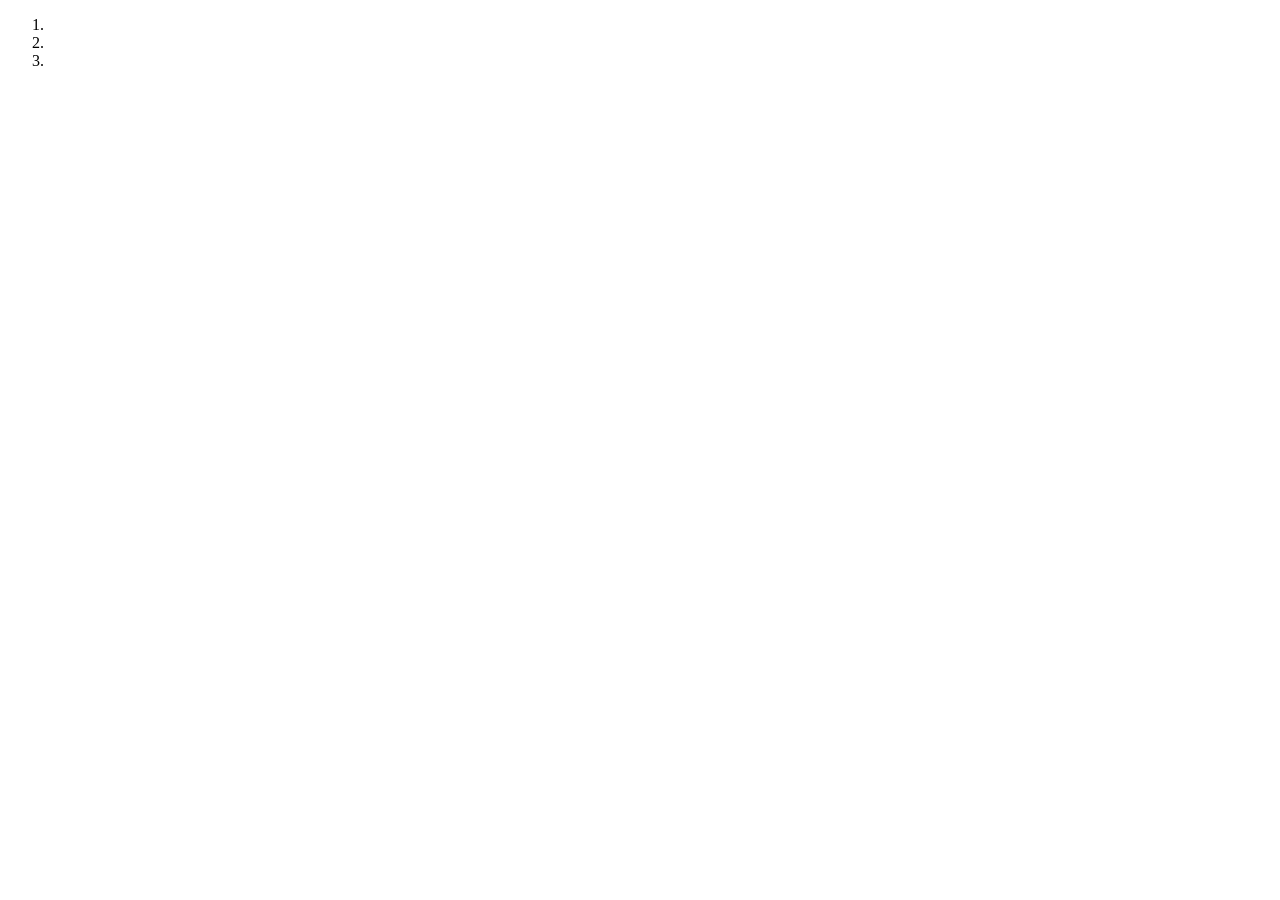
==== parcial/index.html @ 88c0b43b "se agrega header con lista de navegación" ====
<!DOCTYPE html>
<html lang="en">
<head>
    <meta charset="UTF-8">
    <meta name="viewport" content="width=device-width, initial-scale=1.0">
    <title>PARCIAL</title>
</head>
<body>
   <header>
    <nav>
       <ol>
        <li></li>
        <li></li>
        <li></li>
       </ol>
    </nav>
   
   </header> 
</body>
</html>
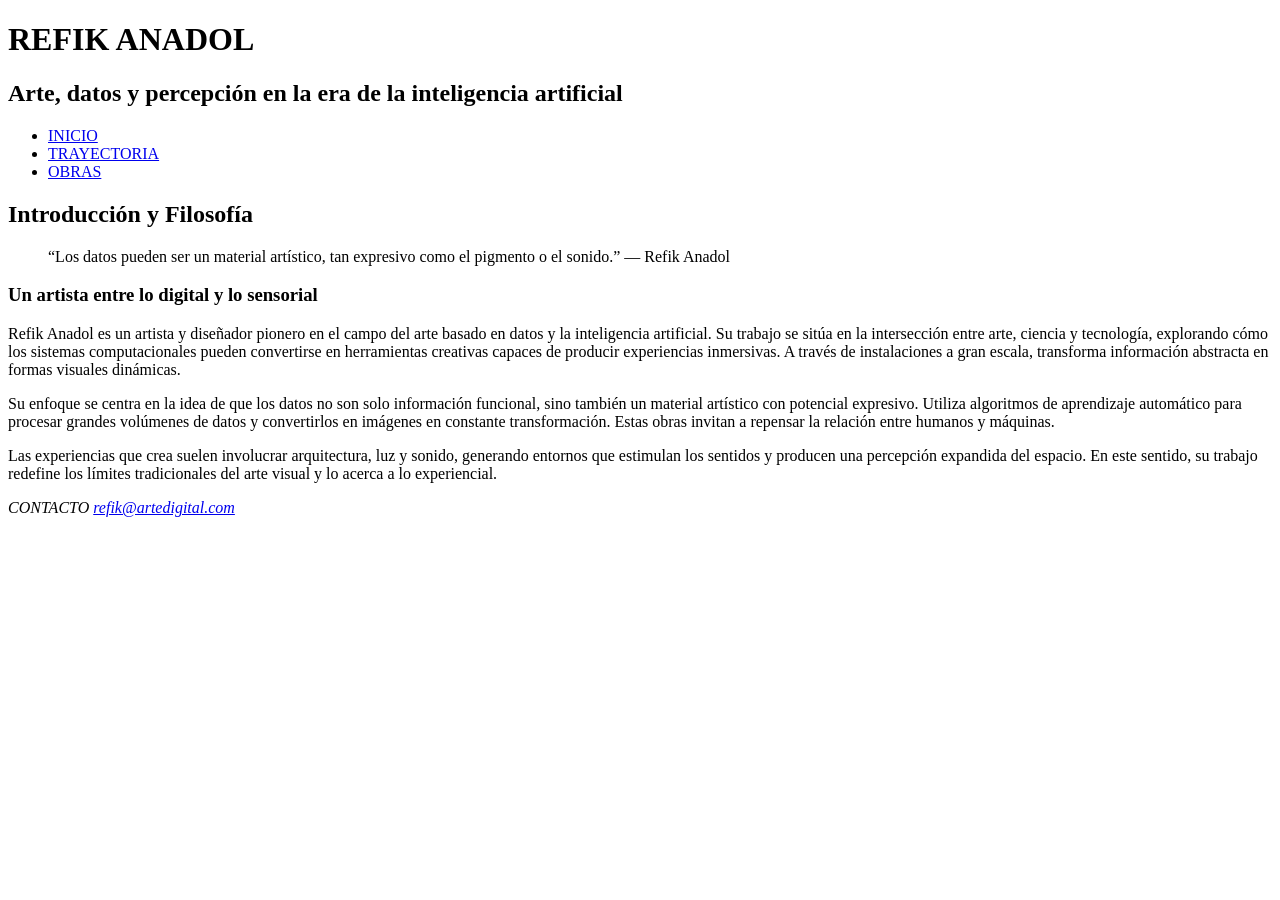
==== commit bcbe1d4b: "se agregaron las paginas de navegación faltantes, con estructura base" ====
--- a/parcial/index.html
+++ b/parcial/index.html
@@ -7,14 +7,37 @@
 </head>
 <body>
    <header>
-    <nav>
-       <ol>
-        <li></li>
-        <li></li>
-        <li></li>
-       </ol>
-    </nav>
-   
-   </header> 
+      <h1>REFIK ANADOL</h1>
+      <h2>Arte, datos y percepción en la era de la inteligencia artificial</h2>
+      <nav>
+        <ul>
+          <li><a href="index.html">INICIO</a></li>
+          <li><a href="trayectoria.html">TRAYECTORIA</a></li>
+          <li><a href="obras.html">OBRAS</a></li>
+        </ul>
+      </nav>
+    </header>
+
+    <main>
+      <section>
+          <h2>Introducción y Filosofía</h2>
+          
+      <blockquote>
+      “Los datos pueden ser un material artístico, tan expresivo como el pigmento o el sonido.” — Refik Anadol
+      </blockquote>
+  
+      <article>
+         <h3>Un artista entre lo digital y lo sensorial</h3>
+            <p>Refik Anadol es un artista y diseñador pionero en el campo del arte basado en datos y la inteligencia artificial. Su trabajo se sitúa en la intersección entre arte, ciencia y tecnología, explorando cómo los sistemas computacionales pueden convertirse en herramientas creativas capaces de producir experiencias inmersivas. A través de instalaciones a gran escala, transforma información abstracta en formas visuales dinámicas.</p> 
+            <p>Su enfoque se centra en la idea de que los datos no son solo información funcional, sino también un material artístico con potencial expresivo. Utiliza algoritmos de aprendizaje automático para procesar grandes volúmenes de datos y convertirlos en imágenes en constante transformación. Estas obras invitan a repensar la relación entre humanos y máquinas.</p> 
+            <p>Las experiencias que crea suelen involucrar arquitectura, luz y sonido, generando entornos que estimulan los sentidos y producen una percepción expandida del espacio. En este sentido, su trabajo redefine los límites tradicionales del arte visual y lo acerca a lo experiencial.</p>
+      </article>
+      </section>
+  </main>
+  
+  <footer>
+      <address>CONTACTO <a href="mailto:refik@artedigital.com">refik@artedigital.com</a></address> 
+  </footer>
+
 </body>
 </html>
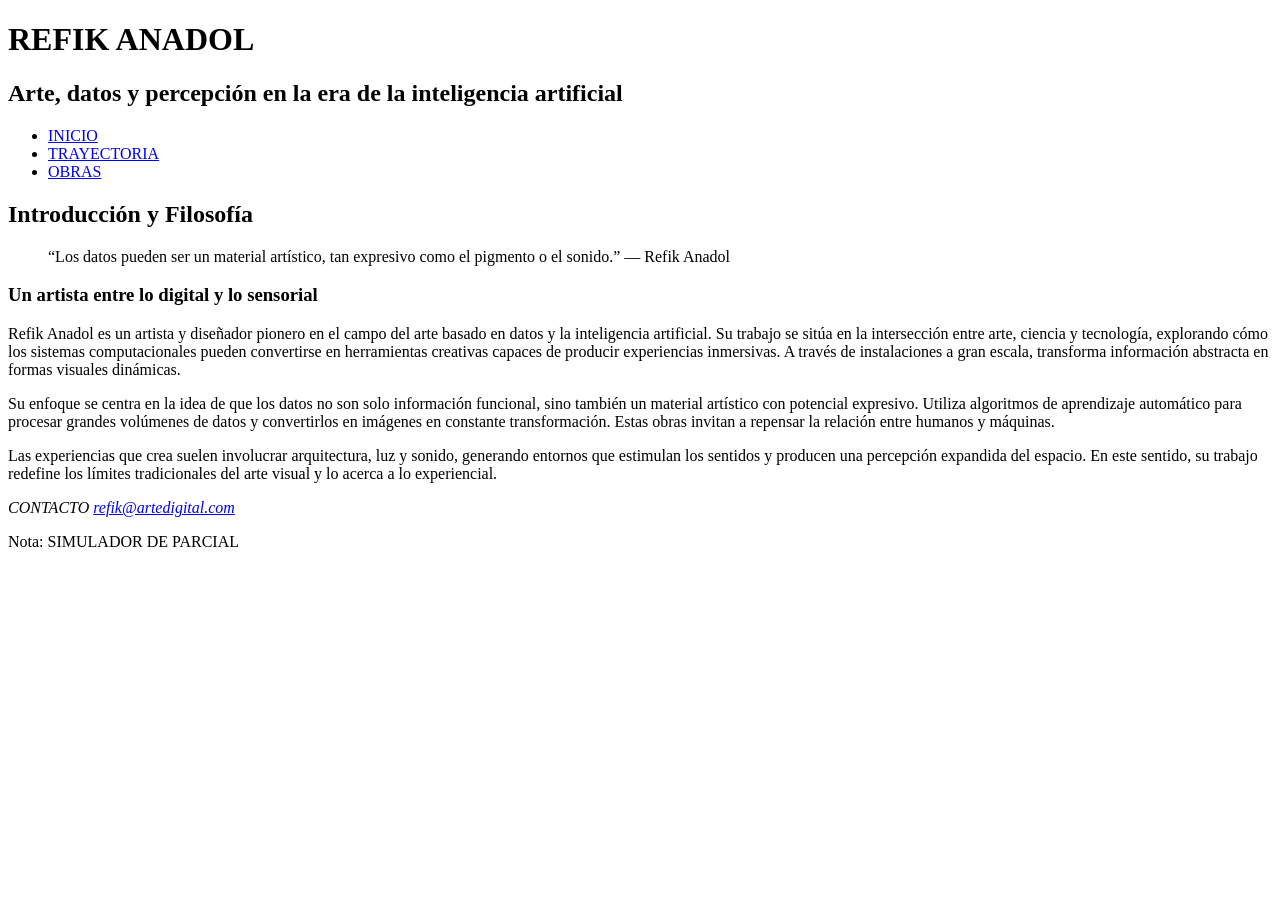
==== commit d2817923: "armado de pagina trayectoria y rectificacion en inicio" ====
--- a/parcial/index.html
+++ b/parcial/index.html
@@ -33,10 +33,11 @@
             <p>Las experiencias que crea suelen involucrar arquitectura, luz y sonido, generando entornos que estimulan los sentidos y producen una percepción expandida del espacio. En este sentido, su trabajo redefine los límites tradicionales del arte visual y lo acerca a lo experiencial.</p>
       </article>
       </section>
-  </main>
+  </main> 
   
   <footer>
       <address>CONTACTO <a href="mailto:refik@artedigital.com">refik@artedigital.com</a></address> 
+      <p>Nota: SIMULADOR DE PARCIAL</p>
   </footer>
 
 </body>
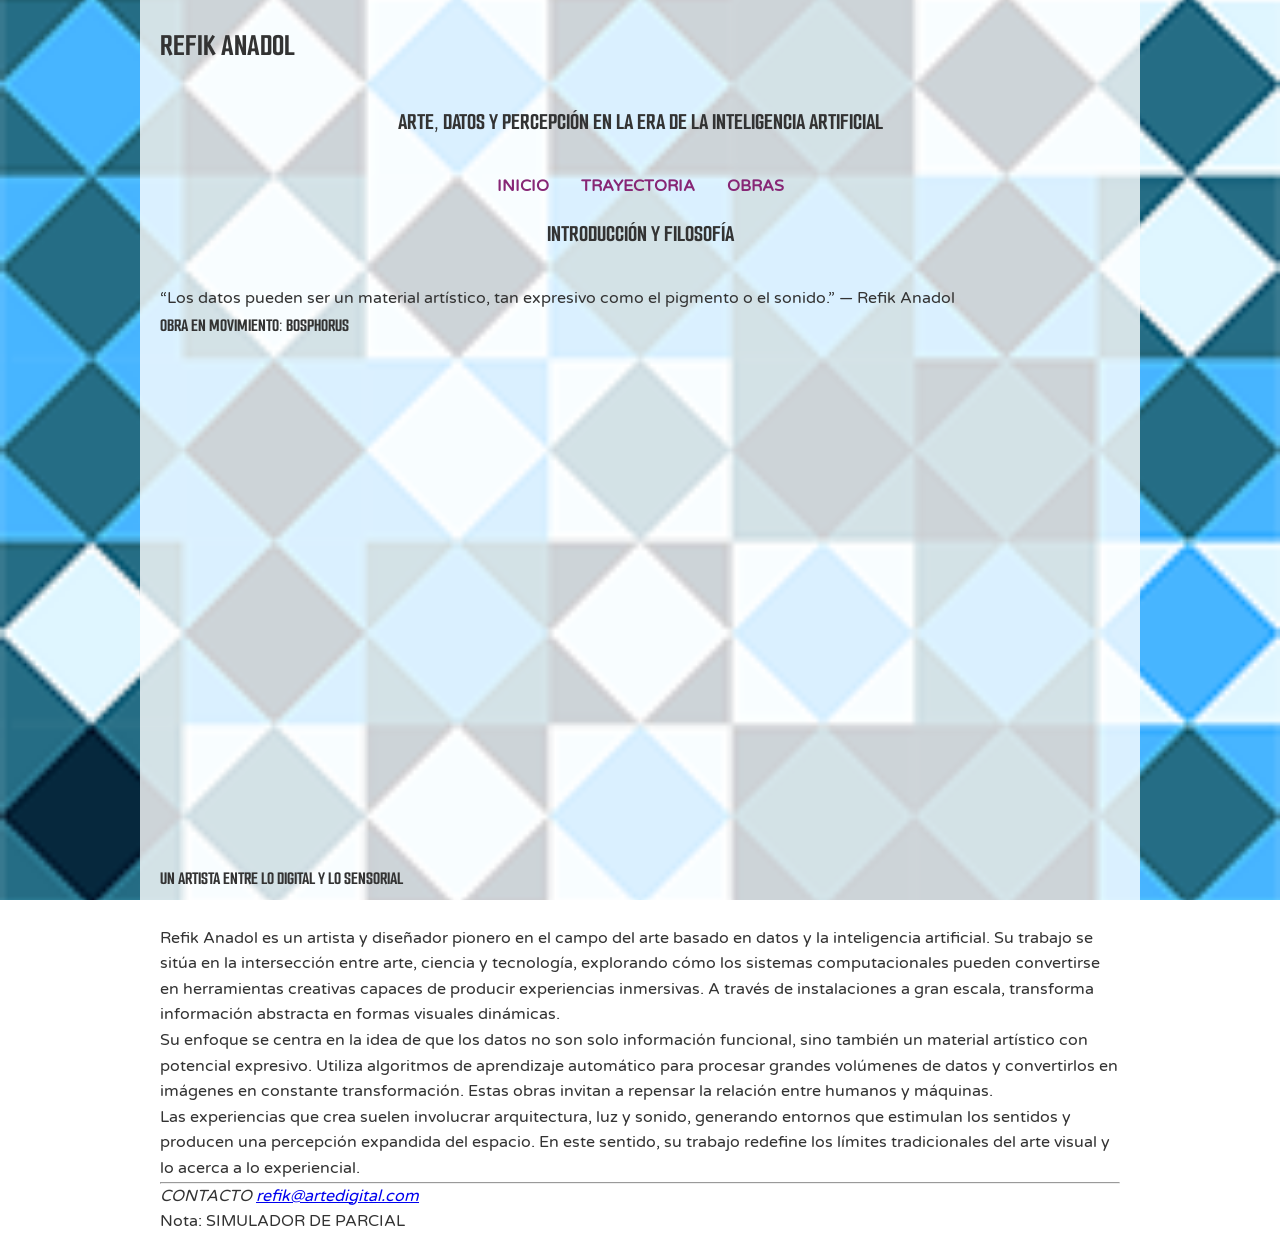
==== commit d571ecc1: "armado de css y rectificación de las otras páginas" ====
--- a/parcial/index.html
+++ b/parcial/index.html
@@ -3,9 +3,16 @@
 <head>
     <meta charset="UTF-8">
     <meta name="viewport" content="width=device-width, initial-scale=1.0">
-    <title>PARCIAL</title>
+    <title>REFIK ANADOL</title>
+
+    <link rel="preconnect" href="https://fonts.googleapis.com">
+    <link rel="preconnect" href="https://fonts.gstatic.com" crossorigin>
+    <link href="https://fonts.googleapis.com/css2?family=Smooch+Sans:wght@100..900&family=Varela+Round&display=swap" rel="stylesheet">
+
+    <link href="css/estilos.css" rel="stylesheet" >
 </head>
 <body>
+   <div class="contenedor">
    <header>
       <h1>REFIK ANADOL</h1>
       <h2>Arte, datos y percepción en la era de la inteligencia artificial</h2>
@@ -25,7 +32,17 @@
       <blockquote>
       “Los datos pueden ser un material artístico, tan expresivo como el pigmento o el sonido.” — Refik Anadol
       </blockquote>
-  
+      <section class="video">
+         <h3>Obra en movimiento: Bosphorus</h3>
+         <div class="video-contenedor">
+             <iframe 
+                 src="https://www.youtube.com/embed/S270H3Aitgg" 
+                 title="Refik Anadol - Bosphorus">
+         </iframe>
+      </iframe>
+         </div>
+     </section>
+
       <article>
          <h3>Un artista entre lo digital y lo sensorial</h3>
             <p>Refik Anadol es un artista y diseñador pionero en el campo del arte basado en datos y la inteligencia artificial. Su trabajo se sitúa en la intersección entre arte, ciencia y tecnología, explorando cómo los sistemas computacionales pueden convertirse en herramientas creativas capaces de producir experiencias inmersivas. A través de instalaciones a gran escala, transforma información abstracta en formas visuales dinámicas.</p> 
@@ -34,11 +51,11 @@
       </article>
       </section>
   </main> 
-  
+  <hr>
   <footer>
       <address>CONTACTO <a href="mailto:refik@artedigital.com">refik@artedigital.com</a></address> 
       <p>Nota: SIMULADOR DE PARCIAL</p>
   </footer>
-
+</div> 
 </body>
 </html>
--- a/parcial/css/estilos.css
+++ b/parcial/css/estilos.css
@@ -0,0 +1,89 @@
+body {
+    
+    background-image: url('../img/fondo.png'); 
+    background-size: cover;       
+    background-attachment: fixed; 
+    background-position: center;  
+    
+    font-family: 'Varela Round', sans-serif;
+    color: #333;
+}
+
+* {
+    margin: 0;
+    padding: 0;
+    box-sizing: border-box;
+}
+
+html {
+    font-size: 100%; 
+}
+
+body {
+    font-family: 'Varela Round', sans-serif;
+    line-height: 1.6;
+    color: #333;
+}
+
+h1, h2, h3 {
+    font-family: 'Smooch Sans', sans-serif; 
+    font-weight: 700;
+    text-transform: uppercase;
+    margin-bottom: 2rem;
+}
+
+h2 {
+    text-align: center;
+    margin-top: 1rem; 
+}
+nav ul {
+    list-style: none;
+    display: flex;    
+    justify-content: center;  
+    gap: 2rem;               
+    padding: 0;
+}
+
+nav a {
+    text-decoration: none;
+    color: rgb(135, 38, 117);      
+    font-weight: bold;
+}
+
+.contenedor {
+    max-width: 1000px; 
+    width: 90%;        
+    margin: 0 auto;    
+    
+    
+    padding: 1.25rem;  
+    
+    background-color: rgba(255, 255, 255, 0.8); 
+}
+
+img {
+    max-width: 100%;    
+    height: auto;       
+    display: block;     
+    margin: 2rem auto;  
+    border-radius: 5px; 
+}
+
+.video-contenedor {
+    width: 100%;           
+    max-width: 800px;      
+    margin: 2rem auto;     
+}
+
+.video-contenedor iframe {
+    width: 100%;           
+    aspect-ratio: 16 / 9;  
+    border: none;          
+}
+
+.bio-dato {
+    padding: 1.5rem;
+    margin-top: 1rem;       
+    
+}
+
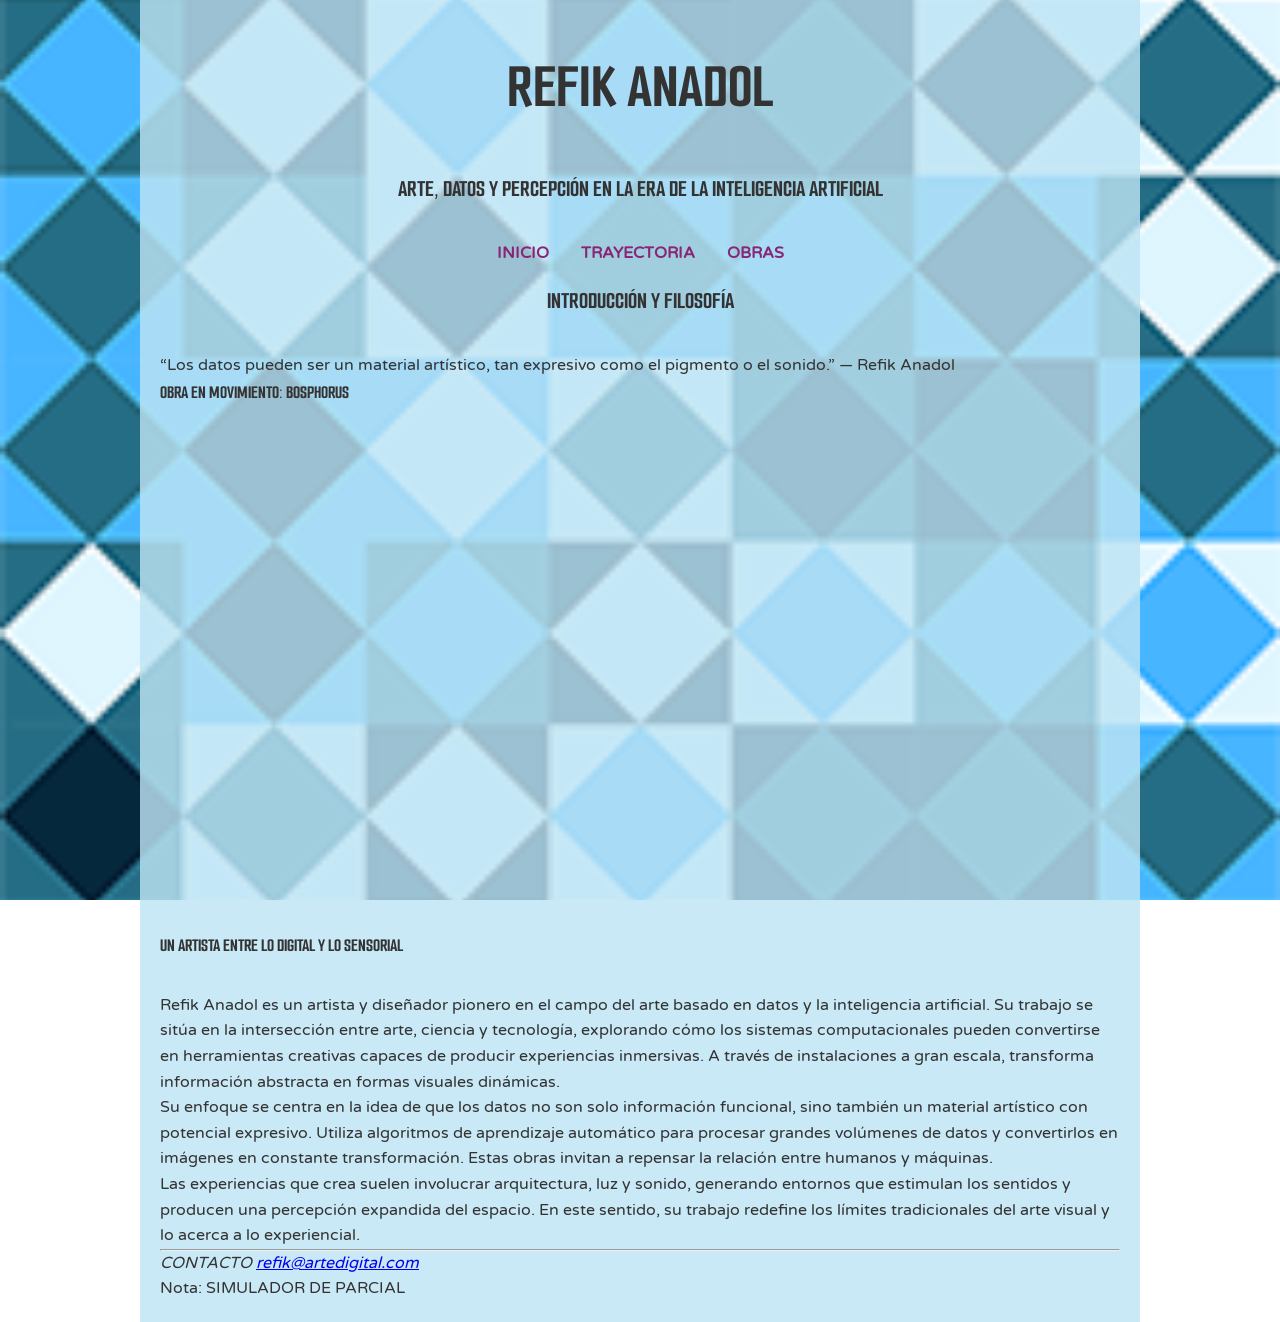
==== commit ec379d78: "index para visualización del parcial en web" ====
--- a/parcial/index.html
+++ b/parcial/index.html
@@ -9,7 +9,7 @@
     <link rel="preconnect" href="https://fonts.gstatic.com" crossorigin>
     <link href="https://fonts.googleapis.com/css2?family=Smooch+Sans:wght@100..900&family=Varela+Round&display=swap" rel="stylesheet">
 
-    <link href="css/estilos.css" rel="stylesheet" >
+    <link href="css/estilos.css" rel="stylesheet" > <!--incorporar para buenas prácticas los espacios entre los textos html-->
 </head>
 <body>
    <div class="contenedor">
@@ -25,21 +25,20 @@
       </nav>
     </header>
 
-    <main>
+    <main> <!--planificar estructura en base a main como buen práctica-->
       <section>
           <h2>Introducción y Filosofía</h2>
           
       <blockquote>
       “Los datos pueden ser un material artístico, tan expresivo como el pigmento o el sonido.” — Refik Anadol
       </blockquote>
-      <section class="video">
+      <section class="video"> <!--reforzar como subir videos y otros-->
          <h3>Obra en movimiento: Bosphorus</h3>
          <div class="video-contenedor">
              <iframe 
-                 src="https://www.youtube.com/embed/S270H3Aitgg" 
-                 title="Refik Anadol - Bosphorus">
+                 src="https://youtu.be/iz7diOuaTos?si=-Fn9dnptAsgWkMqm" 
+                 title="Charla TED de Refik Anadol, titulada "How AI Art Could Enhance Humanity’s Collective Memory" (Cómo el arte de la IA podría mejorar la memoria colectiva de la humanidad)">
          </iframe>
-      </iframe>
          </div>
      </section>
 
--- a/parcial/css/estilos.css
+++ b/parcial/css/estilos.css
@@ -1,3 +1,5 @@
+
+/* planificar orden de armado o buscar aprender atajo, si lo hay */
 body {
     
     background-image: url('../img/fondo.png'); 
@@ -32,10 +34,15 @@
     margin-bottom: 2rem;
 }
 
-h2 {
+h1, h2 {
     text-align: center;
     margin-top: 1rem; 
 }
+
+h1 {
+    font-size: 4rem;
+}
+
 nav ul {
     list-style: none;
     display: flex;    
@@ -58,7 +65,7 @@
     
     padding: 1.25rem;  
     
-    background-color: rgba(255, 255, 255, 0.8); 
+    background-color: rgba(189, 229, 244, 0.817); 
 }
 
 img {
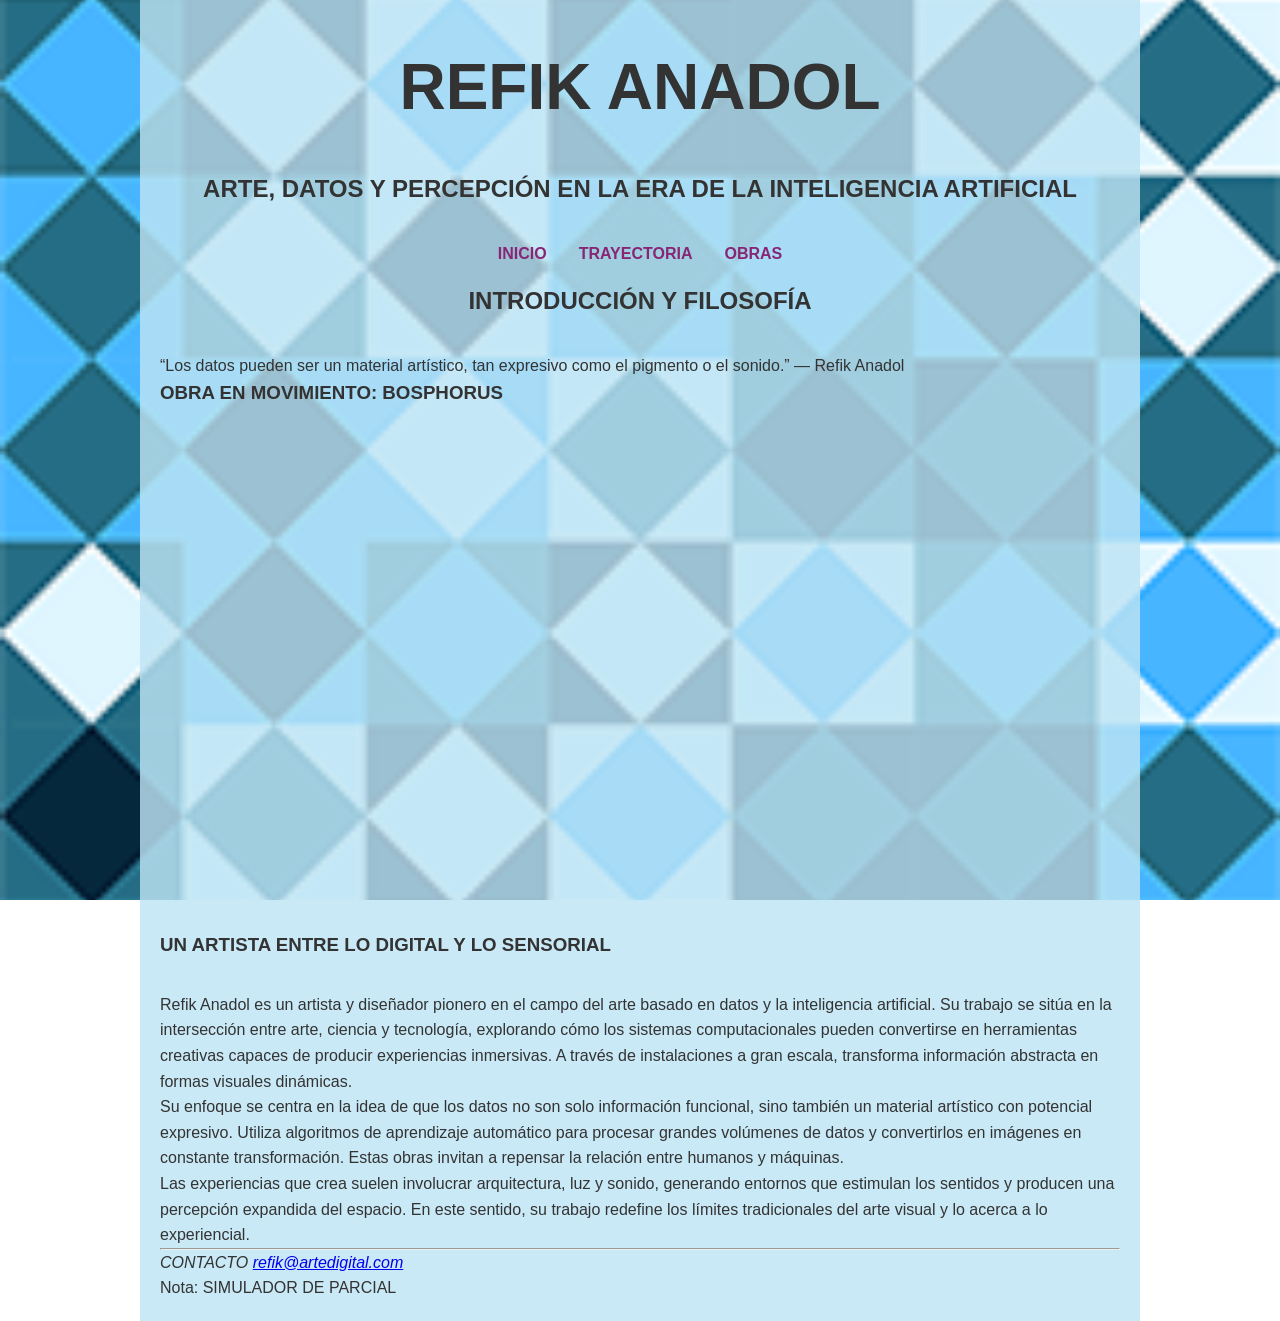
==== commit 712a449a: "se subieron comentarios y se rectificaron los documentos" ====
--- a/parcial/index.html
+++ b/parcial/index.html
@@ -5,10 +5,8 @@
     <meta name="viewport" content="width=device-width, initial-scale=1.0">
     <title>REFIK ANADOL</title>
 
-    <link rel="preconnect" href="https://fonts.googleapis.com">
-    <link rel="preconnect" href="https://fonts.gstatic.com" crossorigin>
-    <link href="https://fonts.googleapis.com/css2?family=Smooch+Sans:wght@100..900&family=Varela+Round&display=swap" rel="stylesheet">
-
+    <link rel="preconnect" href="https://fonts.google.com/specimen/Lato">
+    
     <link href="css/estilos.css" rel="stylesheet" > <!--incorporar para buenas prácticas los espacios entre los textos html-->
 </head>
 <body>
